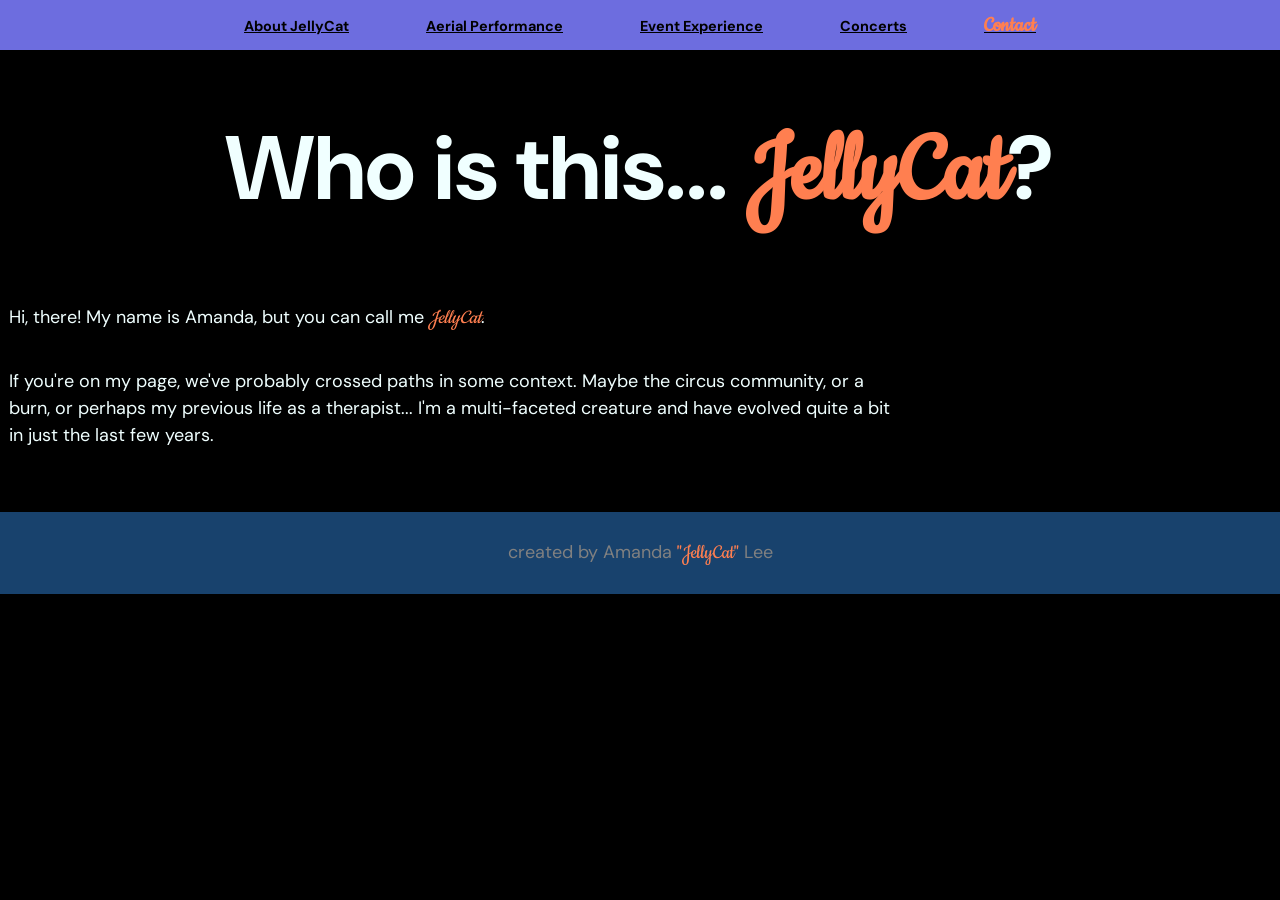
==== index.html @ fda6d0ae "changed aboutme.html to index.html" ====
<!DOCTYPE html>
<html lang="en">
    <head>
    <meta charset="UTF-8">
    <meta name="viewport" content="width=device-width, initial-scale=1.0">
    <link rel="stylesheet" href="style.css">
    <link rel="preconnect" href="https://fonts.googleapis.com">
    <link rel="preconnect" href="https://fonts.gstatic.com" crossorigin>
    <link href="https://fonts.googleapis.com/css2?family=DM+Sans:ital,opsz,wght@0,9..40,100..1000;1,9..40,100..1000&display=swap" rel="stylesheet">
    <link rel="preconnect" href="https://fonts.googleapis.com">
    <link rel="preconnect" href="https://fonts.gstatic.com" crossorigin>
    <link href="https://fonts.googleapis.com/css2?family=Cookie&display=swap" rel="stylesheet">
    <title>About JellyCat</title>
    </head>
<body>
    <header>
        <nav>   
            <a href="./index.html">About JellyCat</a>
            <a href="./aerial.html">Aerial Performance</a>
            <a href="./events.html">Event Experience</a>
            <a href="./shows.html">Concerts</a>
            <a href="./contactme.html""><span>Contact</span></a>
        </nav>
    </header>

<main>
    <h1>Who is this... <span>JellyCat</span>?</h1>
    <p>Hi, there! My name is Amanda, but you can call me <span><em>JellyCat</em></span>.</p>
    <p>If you're on my page, we've probably crossed paths in some context. Maybe the circus community, or a burn, or perhaps my previous life as a therapist... I'm a multi-faceted creature and have evolved quite a bit in just the last few years.</p>
    </main>

<footer>
    <p>created by Amanda <span>"JellyCat"</span> Lee</p>
    </footer>
</body>
</html>
---- style.css ----
html{
    background-color: black;
    color: azure;
    text-align: center;
    font-family:"DM Sans", Geneva, Verdana, sans-serif;
    font-size: 18px;
    box-sizing: border-box;
}

body{
    width: 100%;
    margin: 0;
}

header{
    background-color:hsl(240, 64%, 65%);
    color: azure;
    display: flex;
    flex-flow: row wrap;
    padding: 0.7rem 0;
    justify-content: center;
    align-items: space-around;
    font-family:"DM Sans", Geneva, Verdana, sans-serif;
    font-size: 1rem;
    width: 100%;
}

header span{
    font-size:1.3rem;
}

h1{
    text-align: center;
    font-size: 5rem;
}

h4{
    text-align: center;
    font-size: 1.2rem;
}

p{
    padding: 0.5rem;
    width: 70%;
    text-align: left;
    line-height: 1.5rem;
}

custom-head{
    text-align: center;
    background: #2A75C0;
    background: radial-gradient(circle, rgba(42, 117, 192, 1) 30%, rgba(3, 0, 0, 1) 100%);
    width: 100%;
    padding: 1rem 0;
    display: inline-block;
    font-weight: bold;
    font-size:larger;
    margin-top: 2.5rem;
    margin-bottom: 1.5rem;
}

table{
    border: 2px solid white;
    background-color:hsl(248, 33%, 35%);
    position:relative;
    left: 15%;
    width: 70%;
    padding: 0.5rem;
    margin-top: 1.2rem;
    margin-bottom: 1.6rem;
    line-height:1.5;
    border-radius: 3em;
    border-spacing: 0;
    vertical-align: middle;
    text-align: center;
    box-shadow: inset;
}

span{
    color:coral;
    font-family: "Cookie";
    font-size: larger;
}

ul{
    text-align: left;
    line-height: 1.5;
}

li::marker{
    color:coral;
    font-size: 1.2rem;
}

.upcoming{
    background: #c930c2;
    background: radial-gradient(circle, rgba(201, 48, 194, 1) 30%, rgba(3, 0, 0, 1) 100%);
}

#upcoming{
    background-color:hsl(218, 40%,40%);
}

.tableheading{
    font-weight: bold;
    font-size: 1.5rem;
    line-height: 2rem;
}

/* Link Styling */
nav a{
    margin: 0 2rem;
    font-size: 0.8rem;
    color:black;
    font-weight: bold;
}

nav a:hover{
    color:white;
}

.secondarynav a{
    color:hsl(248, 53%, 48%);
    font-weight:bold;
    font-size: 1.2rem;
    margin-bottom: 3rem;
    text-align: center;
    margin: 0 1.5rem 0 2.25rem}

a {
    color:hsl(271, 86%, 70%);
    text-decoration: underline;
}
a:hover{
    color: coral;
    text-decoration: none;
}

/* Form Styling */
input{
    width: 50%;
    padding: 0.75rem 1.2rem;
    margin: 0.5rem 0;
    box-sizing: border-box;
    border: 2px solid hsl(16, 100%, 66%);
    border-radius: 0.25rem;
    background-color: #d5d5f6;
}

textarea{
    width: 50%;
    padding: 0.75rem 1.2rem;
    margin: 0.5rem 0;
    box-sizing: border-box;
    border: 2px solid coral;
    border-radius: 0.25rem;
    background-color: hsl(240, 64%, 90%);
}

button{
    background-color: coral;
    color: white;
    font-size: large;
    border-radius: 0.5rem;
    padding: 0.5rem 1rem 0.5rem 1rem;
    border: none;
    cursor: pointer;
}

/* Footer Styling */
footer{
    display: inline-flex;
    justify-content: center;
    text-align: center;
    color: gray;
    margin: 2rem 0 0 0;
    padding: 0;
    background-color: hsl(210, 64%, 26%);
    width: 100%;
}

footer p{
    text-align: center;
}

/* @media only screen and (max-width:768px){
    p{
        text-align: center}
} */
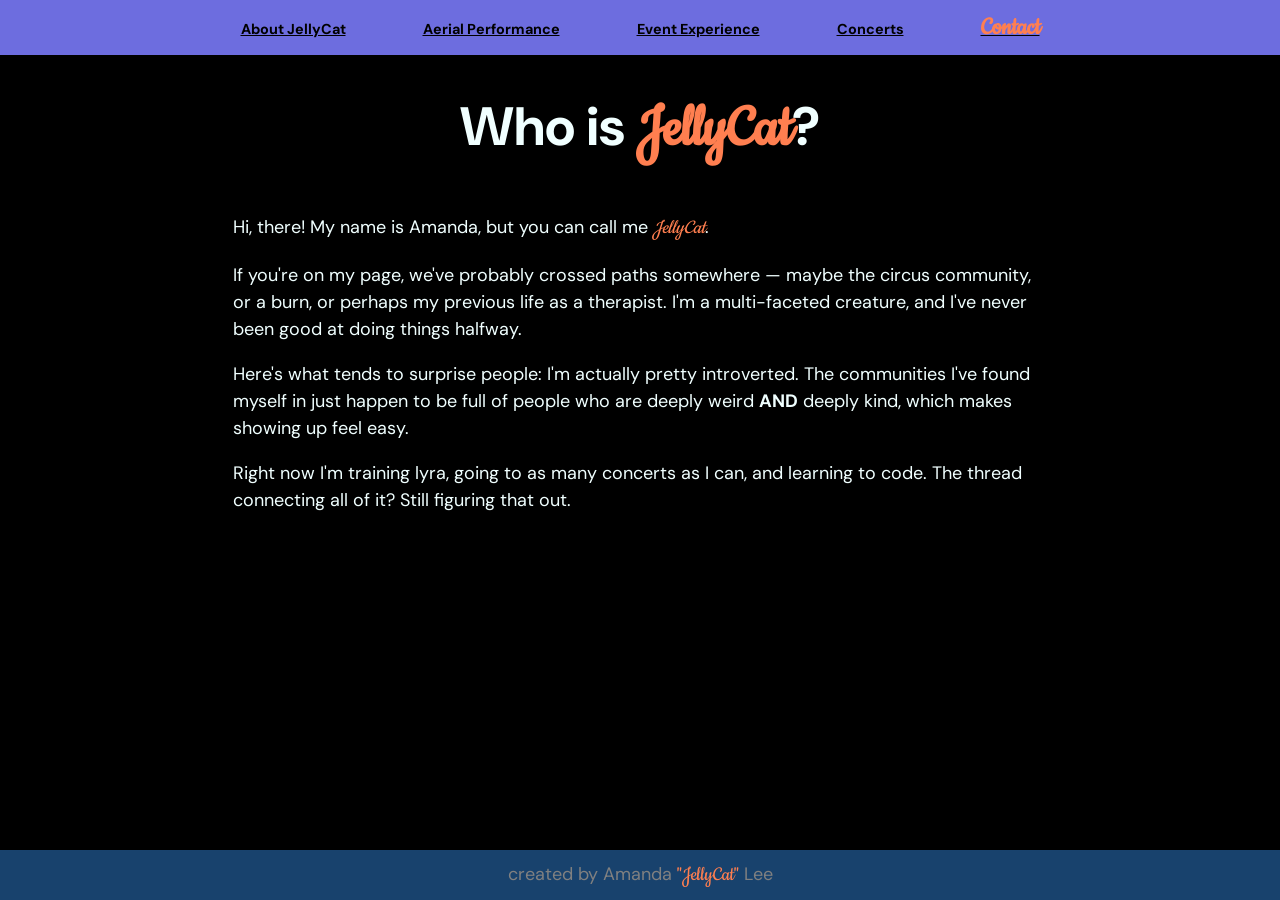
==== commit 32910763: "revise content on all pages and fix css styling for desktop and small screens" ====
--- a/index.html
+++ b/index.html
@@ -24,9 +24,11 @@
     </header>
 
 <main>
-    <h1>Who is this... <span>JellyCat</span>?</h1>
+    <h1>Who is <span>JellyCat</span>?</h1>
     <p>Hi, there! My name is Amanda, but you can call me <span><em>JellyCat</em></span>.</p>
-    <p>If you're on my page, we've probably crossed paths in some context. Maybe the circus community, or a burn, or perhaps my previous life as a therapist... I'm a multi-faceted creature and have evolved quite a bit in just the last few years.</p>
+    <p>If you're on my page, we've probably crossed paths somewhere — maybe the circus community, or a burn, or perhaps my previous life as a therapist. I'm a multi-faceted creature, and I've never been good at doing things halfway.
+    <p>Here's what tends to surprise people: I'm actually pretty introverted. The communities I've found myself in just happen to be full of people who are deeply weird <strong>AND</strong> deeply kind, which makes showing up feel easy.</p>
+    <p>Right now I'm training lyra, going to as many concerts as I can, and learning to code. The thread connecting all of it? Still figuring that out.</p>
     </main>
 
 <footer>
--- a/style.css
+++ b/style.css
@@ -1,15 +1,27 @@
+/* Prevent overflow everywhere */
+*, *::before, *::after {
+    box-sizing: border-box;
+}
+
+
 html{
     background-color: black;
     color: azure;
     text-align: center;
     font-family:"DM Sans", Geneva, Verdana, sans-serif;
     font-size: 18px;
-    box-sizing: border-box;
 }
 
 body{
     width: 100%;
     margin: 0;
+    min-height: 100vh;
+    display: flex;
+    flex-direction: column;
+}
+
+main{
+    flex: 1;
 }
 
 header{
@@ -26,12 +38,12 @@
 }
 
 header span{
-    font-size:1.3rem;
+    font-size:1.5rem;
 }
 
 h1{
     text-align: center;
-    font-size: 5rem;
+    font-size: 3rem;
 }
 
 h4{
@@ -41,9 +53,10 @@
 
 p{
     padding: 0.5rem;
-    width: 70%;
+    width: 65%;
     text-align: left;
-    line-height: 1.5rem;
+    margin: 0 auto;
+    line-height: 1.5;
 }
 
 custom-head{
@@ -59,21 +72,22 @@
     margin-bottom: 1.5rem;
 }
 
+.table-wrapper {
+    width: 100%;
+    overflow-x: auto;
+}
+
 table{
     border: 2px solid white;
     background-color:hsl(248, 33%, 35%);
-    position:relative;
-    left: 15%;
     width: 70%;
     padding: 0.5rem;
-    margin-top: 1.2rem;
-    margin-bottom: 1.6rem;
+    margin: 1.5rem auto;
     line-height:1.5;
     border-radius: 3em;
     border-spacing: 0;
     vertical-align: middle;
     text-align: center;
-    box-shadow: inset;
 }
 
 span{
@@ -85,6 +99,14 @@
 ul{
     text-align: left;
     line-height: 1.5;
+    width: 65%;
+    text-align: left;
+    margin: 0 auto;
+}
+
+ul ul {
+    width: 100%;
+    margin: 0;
 }
 
 li::marker{
@@ -104,7 +126,7 @@
 .tableheading{
     font-weight: bold;
     font-size: 1.5rem;
-    line-height: 2rem;
+    line-height: 2;
 }
 
 /* Link Styling */
@@ -165,11 +187,12 @@
     padding: 0.5rem 1rem 0.5rem 1rem;
     border: none;
     cursor: pointer;
+    width: 10%;
 }
 
 /* Footer Styling */
 footer{
-    display: inline-flex;
+    display: flex;
     justify-content: center;
     text-align: center;
     color: gray;
@@ -183,7 +206,80 @@
     text-align: center;
 }
 
-/* @media only screen and (max-width:768px){
+/* =========================
+   MOBILE STYLES
+   ========================= */
+
+@media screen and (max-width: 768px){
+    
+    /* Prevent giant headings */
+    h1{
+        font-size: 2.5rem;
+        padding: 0 10px;
+        margin: 2rem auto 1rem auto;
+    }
+
+    h4{
+        font-size: 0.75rem;
+        padding: 0 12px;
+    }
+
+    /* Full width readable text */
     p{
-        text-align: center}
-} */+        width: 100%;
+        max-width: 100%;
+        padding: 0.75rem 14px;
+        margin: 0 auto;
+    }
+
+    /* Header stacks nicely */
+    header{
+        flex-direction: column;
+        padding: 0.6rem 0.9rem;
+    }
+
+    nav a{
+        display: block;
+        margin: 8px 0;
+        font-size: 1rem;
+    }
+
+    /* Secondary nav links wrap */
+    .secondarynav a{
+        display: block;
+        margin: 8px 0;
+    }
+
+    /* Fix table overflow */
+    table{
+        position: static;
+        width: 100%;
+        left: 0;
+        border-radius: 1rem;
+        font-size: 0.9rem;
+    }
+
+    /* Forms usable on phones */
+    input,
+    textarea{
+        width: 80%;
+    }
+
+    button{
+        width: 50%;
+        padding: 0.3rem 0.2rem;
+        font-size: 0.9rem;
+    }
+
+    /* Lists */
+ul {
+    padding: 0 18px;
+    margin-left: 0.5rem;
+    max-width: 100%;
+    width: 100%;
+}
+
+    footer{
+        padding: 1rem;
+    }
+}
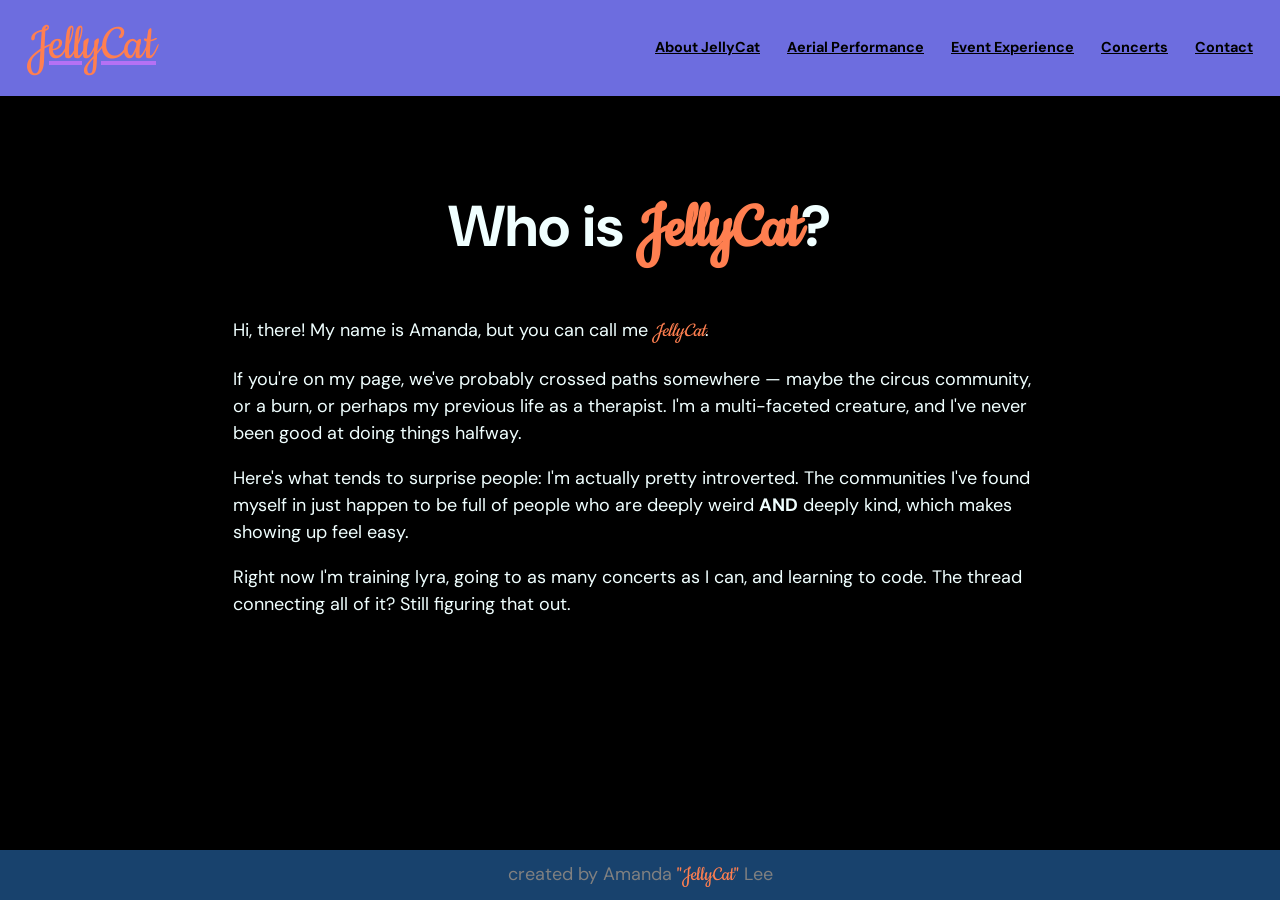
==== commit 44c5f4cd: "reformat nav with logo, accessibility improvements, CSS variables" ====
--- a/index.html
+++ b/index.html
@@ -14,12 +14,15 @@
     </head>
 <body>
     <header>
+        <a class="logo" href="./index.html"><span>JellyCat</span></a>
         <nav>   
-            <a href="./index.html">About JellyCat</a>
-            <a href="./aerial.html">Aerial Performance</a>
-            <a href="./events.html">Event Experience</a>
-            <a href="./shows.html">Concerts</a>
-            <a href="./contactme.html""><span>Contact</span></a>
+            <ul>
+                <a href="./index.html">About JellyCat</a>
+                <a href="./aerial.html">Aerial Performance</a>
+                <a href="./events.html">Event Experience</a>
+                <a href="./shows.html">Concerts</a>
+                <a href="./contactme.html">Contact</a>
+            </ul>
         </nav>
     </header>
 
--- a/style.css
+++ b/style.css
@@ -3,13 +3,25 @@
     box-sizing: border-box;
 }
 
+:root {
+    --color-bg: black;
+    --color-text: azure;
+    --color-accent: coral;
+    --color-header: hsl(240, 64%, 65%);
+    --color-footer: hsl(210, 64%, 26%);
+    --color-mainTableBG: hsl(248, 33%, 35%);
+    --color-featureTableBG: hsl(218, 40%,40%);
+    --font-body: "DM Sans", Geneva, Verdana, sans-serif;
+    --font-display: "Cookie";
+}
 
 html{
-    background-color: black;
-    color: azure;
-    text-align: center;
-    font-family:"DM Sans", Geneva, Verdana, sans-serif;
+    background-color: var(--color-bg);
+    color: var(--color-text);
+    text-align: center;
+    font-family: var(--font-body);
     font-size: 18px;
+    overflow-x: hidden;
 }
 
 body{
@@ -18,6 +30,7 @@
     min-height: 100vh;
     display: flex;
     flex-direction: column;
+    overflow-x: hidden;
 }
 
 main{
@@ -25,25 +38,56 @@
 }
 
 header{
-    background-color:hsl(240, 64%, 65%);
-    color: azure;
-    display: flex;
-    flex-flow: row wrap;
-    padding: 0.7rem 0;
-    justify-content: center;
-    align-items: space-around;
-    font-family:"DM Sans", Geneva, Verdana, sans-serif;
+    background-color:var(--color-header);
+    color: var(--color-text);
+    display: flex;
+    flex-flow: row nowrap;
+    padding: 0.7rem 1.5rem;
+    font-family: var(--font-body);
     font-size: 1rem;
     width: 100%;
 }
 
-header span{
-    font-size:1.5rem;
+nav {
+    display: flex;
+    flex-flow: row nowrap;
+    align-items: center;
+    justify-content: flex-end;
+    width: 100%;
+}
+
+nav ul {
+    list-style: none;
+    display: flex;
+    gap: 1.5rem;
+    padding: 0;
+    margin: 0;
+    width: auto;
+}
+
+.logo {
+    margin: 0;
+    font-size: 2.5rem;
+    padding-bottom: 0.5rem;
 }
 
 h1{
     text-align: center;
-    font-size: 3rem;
+    font-size: 3.2rem;
+    padding-top: 3rem;
+}
+
+h2 {
+    text-align: center;
+    background: #2A75C0;
+    background: radial-gradient(circle, rgba(42, 117, 192, 1) 30%, rgba(3, 0, 0, 1) 100%);
+    width: 100%;
+    padding: 1rem 0;
+    display: inline-block;
+    font-weight: bold;
+    font-size:larger;
+    margin-top: 2.5rem;
+    margin-bottom: 1.5rem;
 }
 
 h4{
@@ -59,19 +103,6 @@
     line-height: 1.5;
 }
 
-custom-head{
-    text-align: center;
-    background: #2A75C0;
-    background: radial-gradient(circle, rgba(42, 117, 192, 1) 30%, rgba(3, 0, 0, 1) 100%);
-    width: 100%;
-    padding: 1rem 0;
-    display: inline-block;
-    font-weight: bold;
-    font-size:larger;
-    margin-top: 2.5rem;
-    margin-bottom: 1.5rem;
-}
-
 .table-wrapper {
     width: 100%;
     overflow-x: auto;
@@ -79,7 +110,7 @@
 
 table{
     border: 2px solid white;
-    background-color:hsl(248, 33%, 35%);
+    background-color: var(--color-mainTableBG);
     width: 70%;
     padding: 0.5rem;
     margin: 1.5rem auto;
@@ -91,8 +122,8 @@
 }
 
 span{
-    color:coral;
-    font-family: "Cookie";
+    color: var(--color-accent);
+    font-family: var(--font-display);
     font-size: larger;
 }
 
@@ -110,7 +141,7 @@
 }
 
 li::marker{
-    color:coral;
+    color:var(--color-accent);
     font-size: 1.2rem;
 }
 
@@ -120,7 +151,7 @@
 }
 
 #upcoming{
-    background-color:hsl(218, 40%,40%);
+    background-color: var(--color-featureTableBG);
 }
 
 .tableheading{
@@ -130,31 +161,31 @@
 }
 
 /* Link Styling */
-nav a{
-    margin: 0 2rem;
+nav ul a{
+    margin: 0;
     font-size: 0.8rem;
     color:black;
     font-weight: bold;
 }
 
-nav a:hover{
+nav ul a:hover{
     color:white;
 }
 
 .secondarynav a{
-    color:hsl(248, 53%, 48%);
+    color:var(--color-header);
     font-weight:bold;
-    font-size: 1.2rem;
-    margin-bottom: 3rem;
-    text-align: center;
-    margin: 0 1.5rem 0 2.25rem}
+    font-size: 1rem;
+    text-align: center;
+    margin: 0 1.2rem;
+}
 
 a {
     color:hsl(271, 86%, 70%);
     text-decoration: underline;
 }
 a:hover{
-    color: coral;
+    color: var(--color-accent);
     text-decoration: none;
 }
 
@@ -164,7 +195,7 @@
     padding: 0.75rem 1.2rem;
     margin: 0.5rem 0;
     box-sizing: border-box;
-    border: 2px solid hsl(16, 100%, 66%);
+    border: 2px solid var(--color-accent);
     border-radius: 0.25rem;
     background-color: #d5d5f6;
 }
@@ -174,13 +205,13 @@
     padding: 0.75rem 1.2rem;
     margin: 0.5rem 0;
     box-sizing: border-box;
-    border: 2px solid coral;
+    border: 2px solid var(--color-accent);
     border-radius: 0.25rem;
     background-color: hsl(240, 64%, 90%);
 }
 
 button{
-    background-color: coral;
+    background-color: var(--color-accent);
     color: white;
     font-size: large;
     border-radius: 0.5rem;
@@ -198,7 +229,7 @@
     color: gray;
     margin: 2rem 0 0 0;
     padding: 0;
-    background-color: hsl(210, 64%, 26%);
+    background-color: var(--color-footer);
     width: 100%;
 }
 
@@ -238,10 +269,15 @@
         padding: 0.6rem 0.9rem;
     }
 
-    nav a{
-        display: block;
-        margin: 8px 0;
-        font-size: 1rem;
+    nav {
+        flex-direction: column;
+        gap: 0.5rem;
+    }
+
+    nav ul {
+        flex-direction: column;
+        gap: 0.5rem;
+        align-items:center;
     }
 
     /* Secondary nav links wrap */
